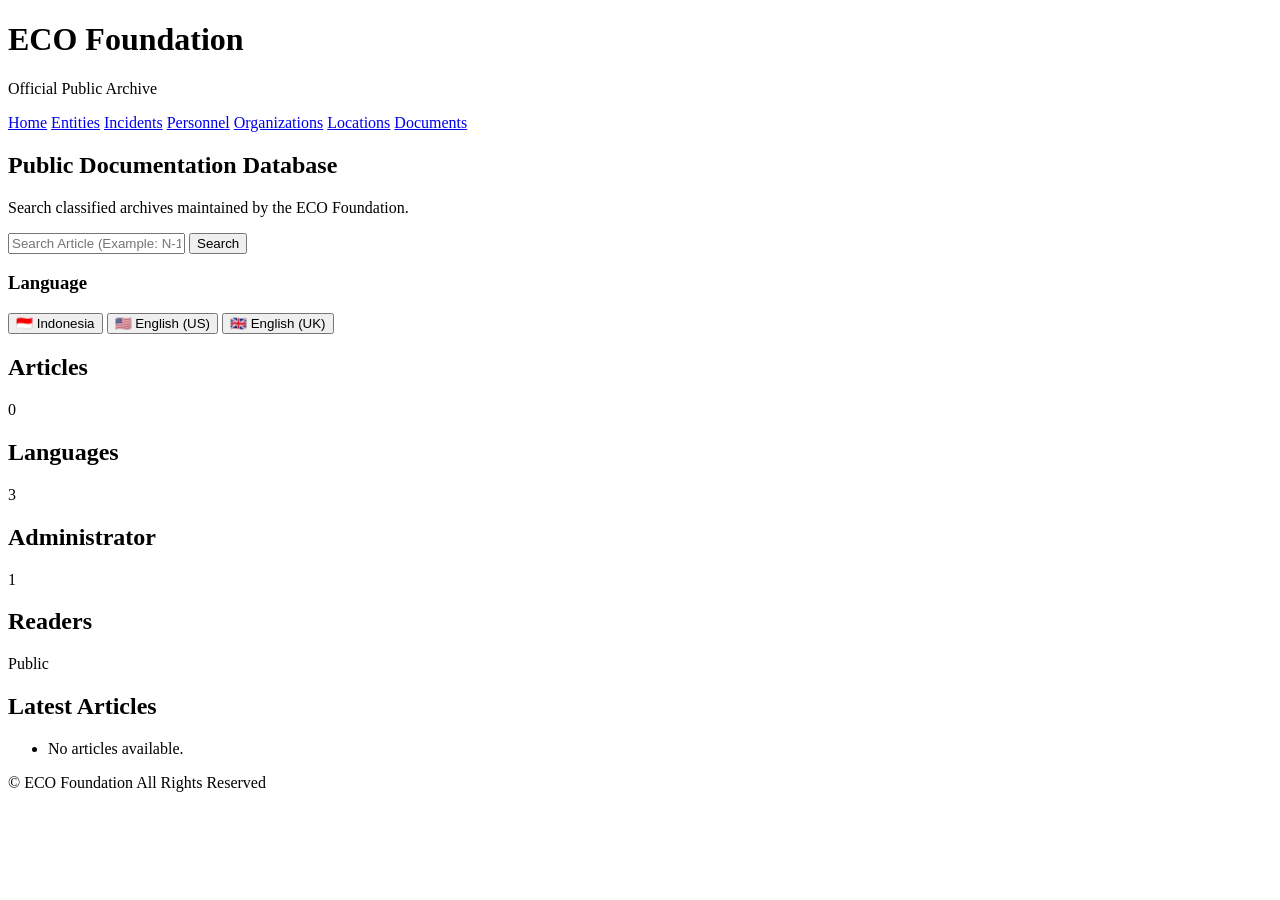
==== index.html @ d54bfefe "Add initial index.html for ECO Foundation website Initial HTML structure for the ECO Foundation webs" ====
<!DOCTYPE html>
<html lang="id">
<head>
    <meta charset="UTF-8">
    <meta name="viewport" content="width=device-width, initial-scale=1.0">
    <title>ECO Foundation</title>

    <link rel="stylesheet" href="style.css">
</head>

<body>

<header>

<div class="logo">
    <h1>ECO Foundation</h1>
    <p>Official Public Archive</p>
</div>

<nav>

<a href="#">Home</a>

<a href="#">Entities</a>

<a href="#">Incidents</a>

<a href="#">Personnel</a>

<a href="#">Organizations</a>

<a href="#">Locations</a>

<a href="#">Documents</a>

</nav>

</header>

<section class="hero">

<h2>Public Documentation Database</h2>

<p>
Search classified archives maintained by the ECO Foundation.
</p>

<input
type="text"
placeholder="Search Article (Example: N-128)"
id="searchBox">

<button id="searchButton">
Search
</button>

</section>

<section class="language">

<h3>Language</h3>

<button>🇮🇩 Indonesia</button>

<button>🇺🇸 English (US)</button>

<button>🇬🇧 English (UK)</button>

</section>

<section class="stats">

<div>

<h2>Articles</h2>

<p>0</p>

</div>

<div>

<h2>Languages</h2>

<p>3</p>

</div>

<div>

<h2>Administrator</h2>

<p>1</p>

</div>

<div>

<h2>Readers</h2>

<p>Public</p>

</div>

</section>

<section class="latest">

<h2>Latest Articles</h2>

<ul>

<li>No articles available.</li>

</ul>

</section>

<footer>

<p>

© ECO Foundation

All Rights Reserved

</p>

</footer>

<script src="app.js"></script>

</body>
  </html>
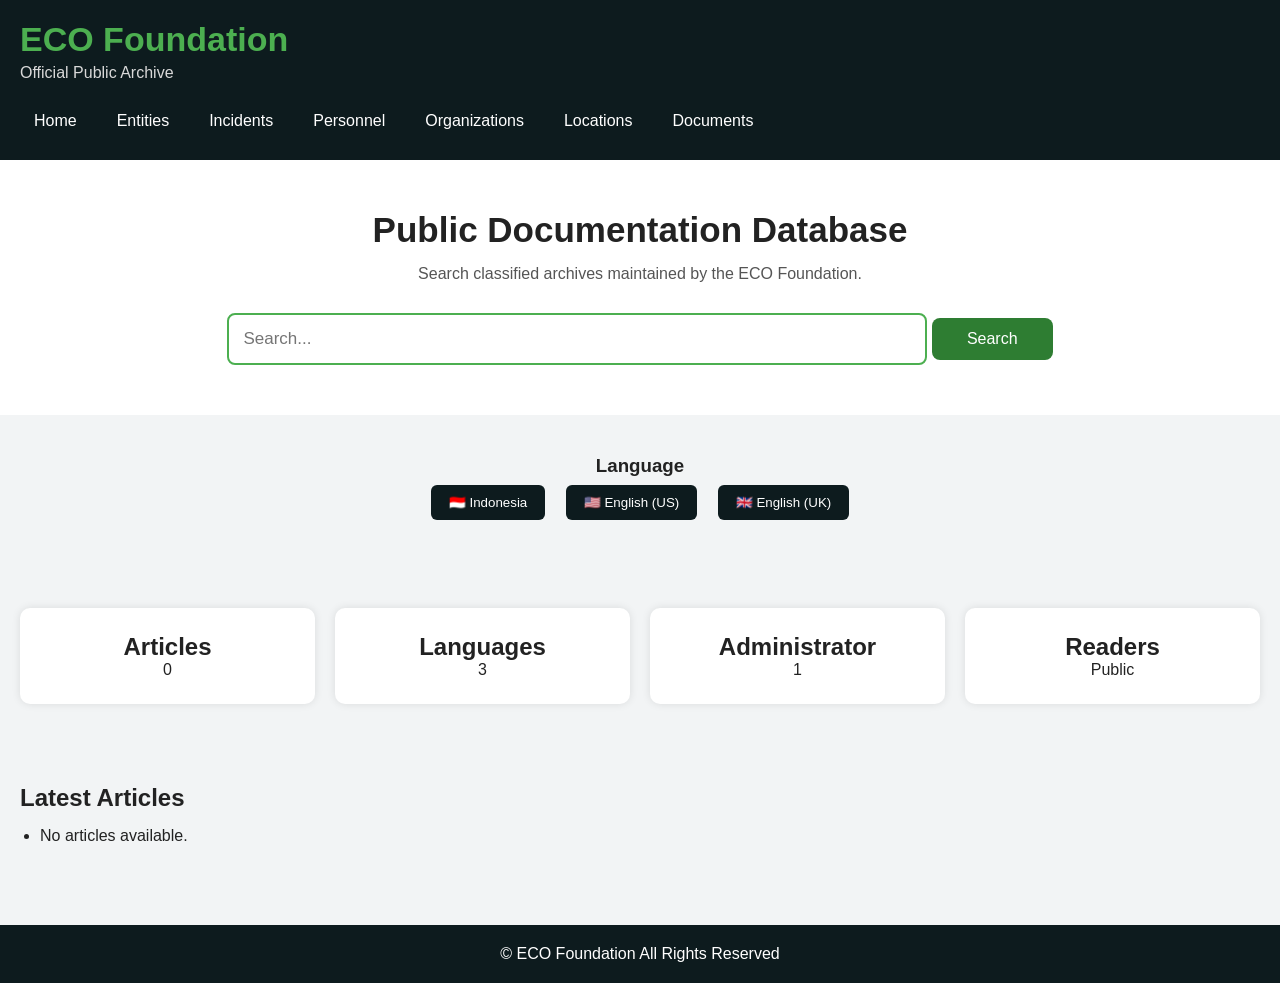
==== commit 6e074857: "Fix placeholder text in search input field" ====
--- a/index.html
+++ b/index.html
@@ -47,7 +47,7 @@
 
 <input
 type="text"
-placeholder="Search Article (Example: N-128)"
+placeholder="Search..."
 id="searchBox">
 
 <button id="searchButton">
--- a/style.css
+++ b/style.css
@@ -0,0 +1,133 @@
+*{
+margin:0;
+padding:0;
+box-sizing:border-box;
+font-family:Arial,Helvetica,sans-serif;
+}
+
+body{
+background:#f2f4f5;
+color:#222;
+}
+
+header{
+background:#0d1b1e;
+color:white;
+padding:20px;
+}
+
+.logo h1{
+font-size:34px;
+color:#4caf50;
+}
+
+.logo p{
+margin-top:5px;
+color:#d9d9d9;
+}
+
+nav{
+margin-top:20px;
+display:flex;
+flex-wrap:wrap;
+gap:12px;
+}
+
+nav a{
+text-decoration:none;
+color:white;
+padding:10px 14px;
+border-radius:6px;
+transition:.3s;
+}
+
+nav a:hover{
+background:#2e7d32;
+}
+
+.hero{
+padding:50px 20px;
+text-align:center;
+background:white;
+}
+
+.hero h2{
+font-size:35px;
+margin-bottom:15px;
+}
+
+.hero p{
+margin-bottom:20px;
+color:#555;
+}
+
+#searchBox{
+width:80%;
+max-width:700px;
+padding:14px;
+border:2px solid #4caf50;
+border-radius:8px;
+font-size:17px;
+}
+
+#searchButton{
+margin-top:15px;
+padding:12px 35px;
+background:#2e7d32;
+color:white;
+border:none;
+border-radius:8px;
+cursor:pointer;
+font-size:16px;
+}
+
+#searchButton:hover{
+background:#256428;
+}
+
+.language{
+padding:40px 20px;
+text-align:center;
+}
+
+.language button{
+margin:8px;
+padding:10px 18px;
+border:none;
+background:#0d1b1e;
+color:white;
+border-radius:6px;
+cursor:pointer;
+}
+
+.stats{
+display:grid;
+grid-template-columns:repeat(auto-fit,minmax(180px,1fr));
+gap:20px;
+padding:40px 20px;
+}
+
+.stats div{
+background:white;
+padding:25px;
+text-align:center;
+border-radius:10px;
+box-shadow:0 0 8px rgba(0,0,0,.1);
+}
+
+.latest{
+padding:40px 20px;
+}
+
+.latest ul{
+margin-top:15px;
+padding-left:20px;
+}
+
+footer{
+margin-top:40px;
+background:#0d1b1e;
+color:white;
+text-align:center;
+padding:20px;
+  }
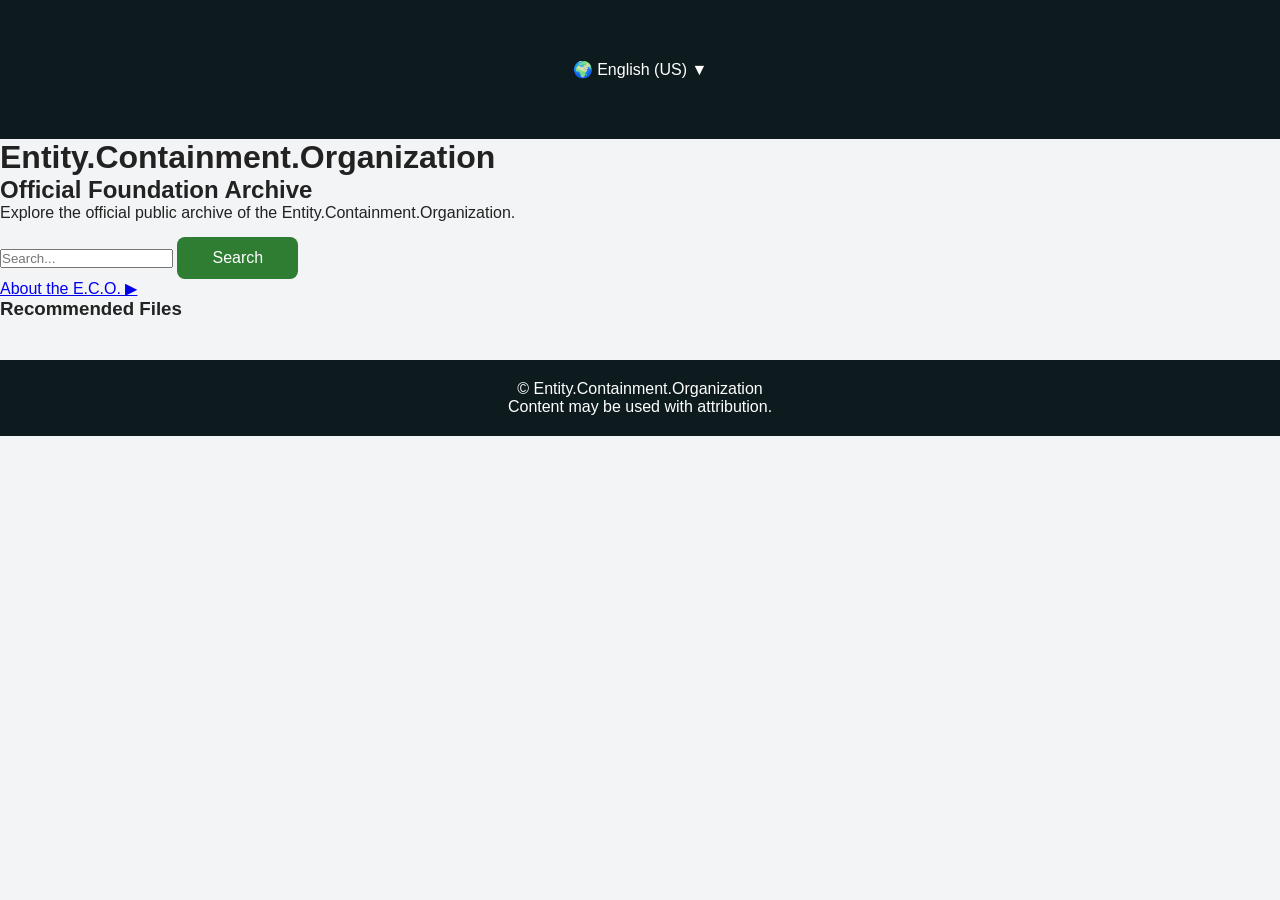
==== commit 4a3301bf: "Update HTML structure and content for E.C.O." ====
--- a/index.html
+++ b/index.html
@@ -1,134 +1,66 @@
 <!DOCTYPE html>
-<html lang="id">
+<html lang="en">
 <head>
     <meta charset="UTF-8">
     <meta name="viewport" content="width=device-width, initial-scale=1.0">
-    <title>ECO Foundation</title>
+    <title>Entity.Containment.Organization</title>
 
     <link rel="stylesheet" href="style.css">
 </head>
-
 <body>
 
-<header>
-
-<div class="logo">
-    <h1>ECO Foundation</h1>
-    <p>Official Public Archive</p>
-</div>
-
-<nav>
-
-<a href="#">Home</a>
-
-<a href="#">Entities</a>
-
-<a href="#">Incidents</a>
-
-<a href="#">Personnel</a>
-
-<a href="#">Organizations</a>
-
-<a href="#">Locations</a>
-
-<a href="#">Documents</a>
-
-</nav>
-
+<header class="topbar">
+    <div class="language">
+        🌍 English (US) ▼
+    </div>
 </header>
 
-<section class="hero">
+<main class="container">
 
-<h2>Public Documentation Database</h2>
+    <h1>Entity.Containment.Organization</h1>
 
-<p>
-Search classified archives maintained by the ECO Foundation.
-</p>
+    <h2>Official Foundation Archive</h2>
 
-<input
-type="text"
-placeholder="Search..."
-id="searchBox">
+    <p class="intro">
+        Explore the official public archive of the
+        Entity.Containment.Organization.
+    </p>
 
-<button id="searchButton">
-Search
-</button>
+    <div class="search-box">
+        <input
+            type="text"
+            id="searchInput"
+            placeholder="Search..."
+        >
 
-</section>
+        <button id="searchButton">
+            Search
+        </button>
+    </div>
 
-<section class="language">
+    <div class="about-link">
+        <a href="about.html">
+            About the E.C.O. ▶
+        </a>
+    </div>
 
-<h3>Language</h3>
+    <section id="recommended">
+        <h3>Recommended Files</h3>
 
-<button>🇮🇩 Indonesia</button>
+        <!-- Nanti artikel random muncul di sini -->
+    </section>
 
-<button>🇺🇸 English (US)</button>
-
-<button>🇬🇧 English (UK)</button>
-
-</section>
-
-<section class="stats">
-
-<div>
-
-<h2>Articles</h2>
-
-<p>0</p>
-
-</div>
-
-<div>
-
-<h2>Languages</h2>
-
-<p>3</p>
-
-</div>
-
-<div>
-
-<h2>Administrator</h2>
-
-<p>1</p>
-
-</div>
-
-<div>
-
-<h2>Readers</h2>
-
-<p>Public</p>
-
-</div>
-
-</section>
-
-<section class="latest">
-
-<h2>Latest Articles</h2>
-
-<ul>
-
-<li>No articles available.</li>
-
-</ul>
-
-</section>
+</main>
 
 <footer>
 
-<p>
+    <p>© Entity.Containment.Organization</p>
 
-© ECO Foundation
-
-All Rights Reserved
-
-</p>
+    <p>Content may be used with attribution.</p>
 
 </footer>
 
 <script src="app.js"></script>
 
 </body>
-  </html>
+</html>
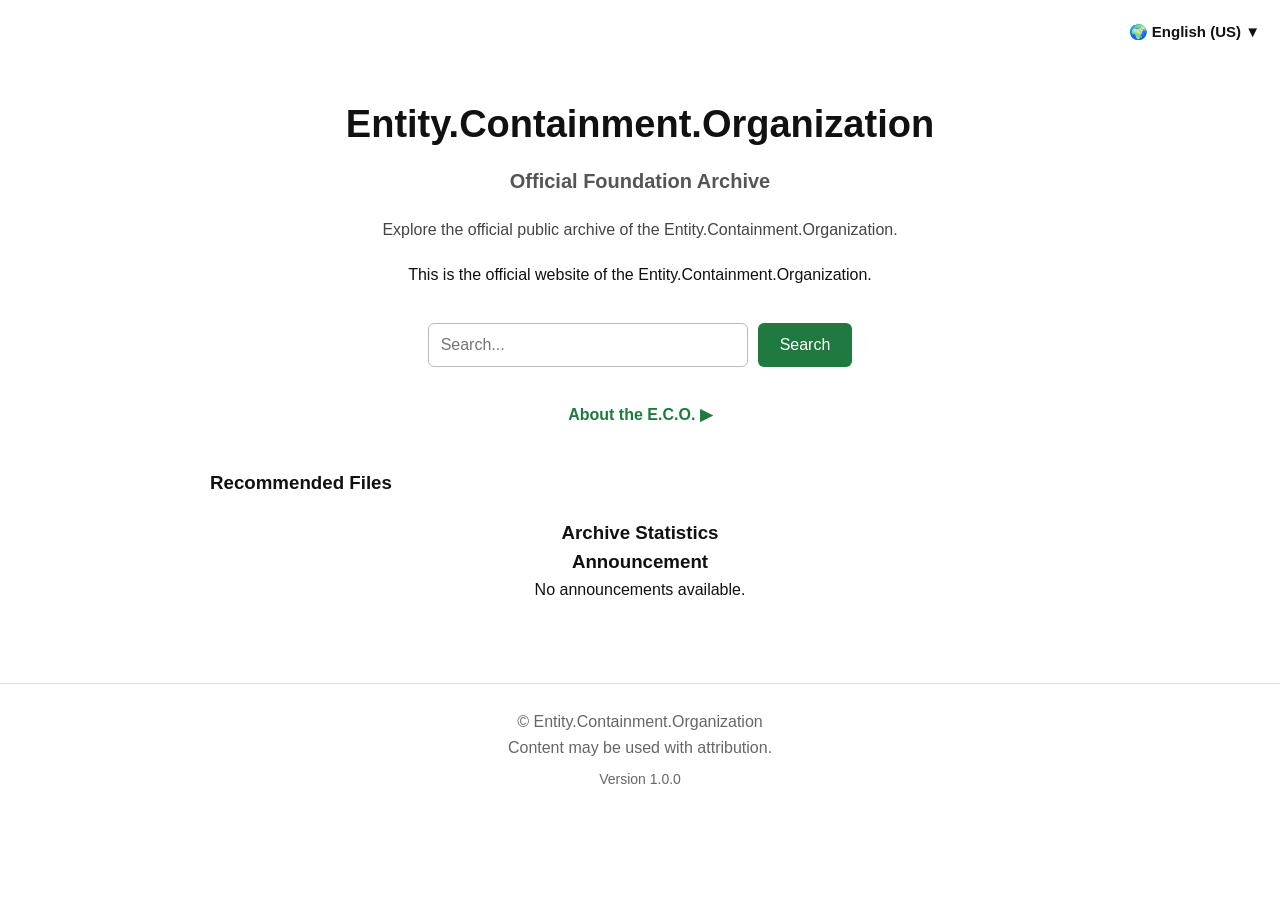
==== commit 2f8ee553: "Enhance index.html with new sections and updates Added additional sections for statistics and announ" ====
--- a/index.html
+++ b/index.html
@@ -10,9 +10,11 @@
 <body>
 
 <header class="topbar">
+
     <div class="language">
         🌍 English (US) ▼
     </div>
+
 </header>
 
 <main class="container">
@@ -26,7 +28,13 @@
         Entity.Containment.Organization.
     </p>
 
+    <p class="official">
+        This is the official website of the
+        Entity.Containment.Organization.
+    </p>
+
     <div class="search-box">
+
         <input
             type="text"
             id="searchInput"
@@ -36,18 +44,37 @@
         <button id="searchButton">
             Search
         </button>
+
     </div>
 
     <div class="about-link">
-        <a href="about.html">
+        <a href="#">
             About the E.C.O. ▶
         </a>
     </div>
 
     <section id="recommended">
+
         <h3>Recommended Files</h3>
 
-        <!-- Nanti artikel random muncul di sini -->
+    </section>
+
+    <section id="banner">
+
+    </section>
+
+    <section id="statistics">
+
+        <h3>Archive Statistics</h3>
+
+    </section>
+
+    <section id="announcement">
+
+        <h3>Announcement</h3>
+
+        <p>No announcements available.</p>
+
     </section>
 
 </main>
@@ -58,9 +85,11 @@
 
     <p>Content may be used with attribution.</p>
 
+    <p>Version 1.0.0</p>
+
 </footer>
 
 <script src="app.js"></script>
 
 </body>
-</html>
+    </html>
--- a/style.css
+++ b/style.css
@@ -1,133 +1,135 @@
-*{
-margin:0;
-padding:0;
-box-sizing:border-box;
-font-family:Arial,Helvetica,sans-serif;
+* {
+    margin: 0;
+    padding: 0;
+    box-sizing: border-box;
 }
 
-body{
-background:#f2f4f5;
-color:#222;
+body {
+    background: #ffffff;
+    color: #111111;
+    font-family: Arial, Helvetica, sans-serif;
+    line-height: 1.6;
 }
 
-header{
-background:#0d1b1e;
-color:white;
-padding:20px;
+.topbar {
+    display: flex;
+    justify-content: flex-end;
+    padding: 20px;
 }
 
-.logo h1{
-font-size:34px;
-color:#4caf50;
+.language {
+    cursor: pointer;
+    font-size: 15px;
+    font-weight: bold;
 }
 
-.logo p{
-margin-top:5px;
-color:#d9d9d9;
+.container {
+    max-width: 900px;
+    margin: auto;
+    padding: 20px;
+    text-align: center;
 }
 
-nav{
-margin-top:20px;
-display:flex;
-flex-wrap:wrap;
-gap:12px;
+h1 {
+    font-size: 38px;
+    margin-top: 10px;
 }
 
-nav a{
-text-decoration:none;
-color:white;
-padding:10px 14px;
-border-radius:6px;
-transition:.3s;
+h2 {
+    font-size: 20px;
+    color: #555;
+    margin-top: 10px;
 }
 
-nav a:hover{
-background:#2e7d32;
+.intro {
+    margin: 20px auto;
+    max-width: 650px;
+    color: #444;
 }
 
-.hero{
-padding:50px 20px;
-text-align:center;
-background:white;
+.search-box {
+    display: flex;
+    justify-content: center;
+    gap: 10px;
+    margin: 35px 0;
+    flex-wrap: wrap;
 }
 
-.hero h2{
-font-size:35px;
-margin-bottom:15px;
+.search-box input {
+    width: 320px;
+    padding: 12px;
+    border: 1px solid #bbb;
+    border-radius: 6px;
+    font-size: 16px;
 }
 
-.hero p{
-margin-bottom:20px;
-color:#555;
+.search-box button {
+    padding: 12px 22px;
+    border: none;
+    background: #1f7a3f;
+    color: white;
+    border-radius: 6px;
+    cursor: pointer;
+    font-size: 16px;
 }
 
-#searchBox{
-width:80%;
-max-width:700px;
-padding:14px;
-border:2px solid #4caf50;
-border-radius:8px;
-font-size:17px;
+.search-box button:hover {
+    background: #176332;
 }
 
-#searchButton{
-margin-top:15px;
-padding:12px 35px;
-background:#2e7d32;
-color:white;
-border:none;
-border-radius:8px;
-cursor:pointer;
-font-size:16px;
+.about-link {
+    margin: 25px 0;
 }
 
-#searchButton:hover{
-background:#256428;
+.about-link a {
+    text-decoration: none;
+    color: #1f7a3f;
+    font-weight: bold;
 }
 
-.language{
-padding:40px 20px;
-text-align:center;
+.about-link a:hover {
+    text-decoration: underline;
 }
 
-.language button{
-margin:8px;
-padding:10px 18px;
-border:none;
-background:#0d1b1e;
-color:white;
-border-radius:6px;
-cursor:pointer;
+#recommended {
+    text-align: left;
+    margin-top: 40px;
 }
 
-.stats{
-display:grid;
-grid-template-columns:repeat(auto-fit,minmax(180px,1fr));
-gap:20px;
-padding:40px 20px;
+#recommended h3 {
+    margin-bottom: 20px;
 }
 
-.stats div{
-background:white;
-padding:25px;
-text-align:center;
-border-radius:10px;
-box-shadow:0 0 8px rgba(0,0,0,.1);
+footer {
+    margin-top: 60px;
+    padding: 25px;
+    text-align: center;
+    color: #666;
+    border-top: 1px solid #ddd;
 }
 
-.latest{
-padding:40px 20px;
+footer p:last-child {
+    margin-top: 8px;
+    font-size: 14px;
 }
 
-.latest ul{
-margin-top:15px;
-padding-left:20px;
+@media (max-width: 600px) {
+
+    h1 {
+        font-size: 28px;
+    }
+
+    .search-box {
+        flex-direction: column;
+        align-items: center;
+    }
+
+    .search-box input {
+        width: 100%;
+    }
+
+    .search-box button {
+        width: 100%;
+    }
+
 }
-
-footer{
-margin-top:40px;
-background:#0d1b1e;
-color:white;
-text-align:center;
-padding:20px;
-  }
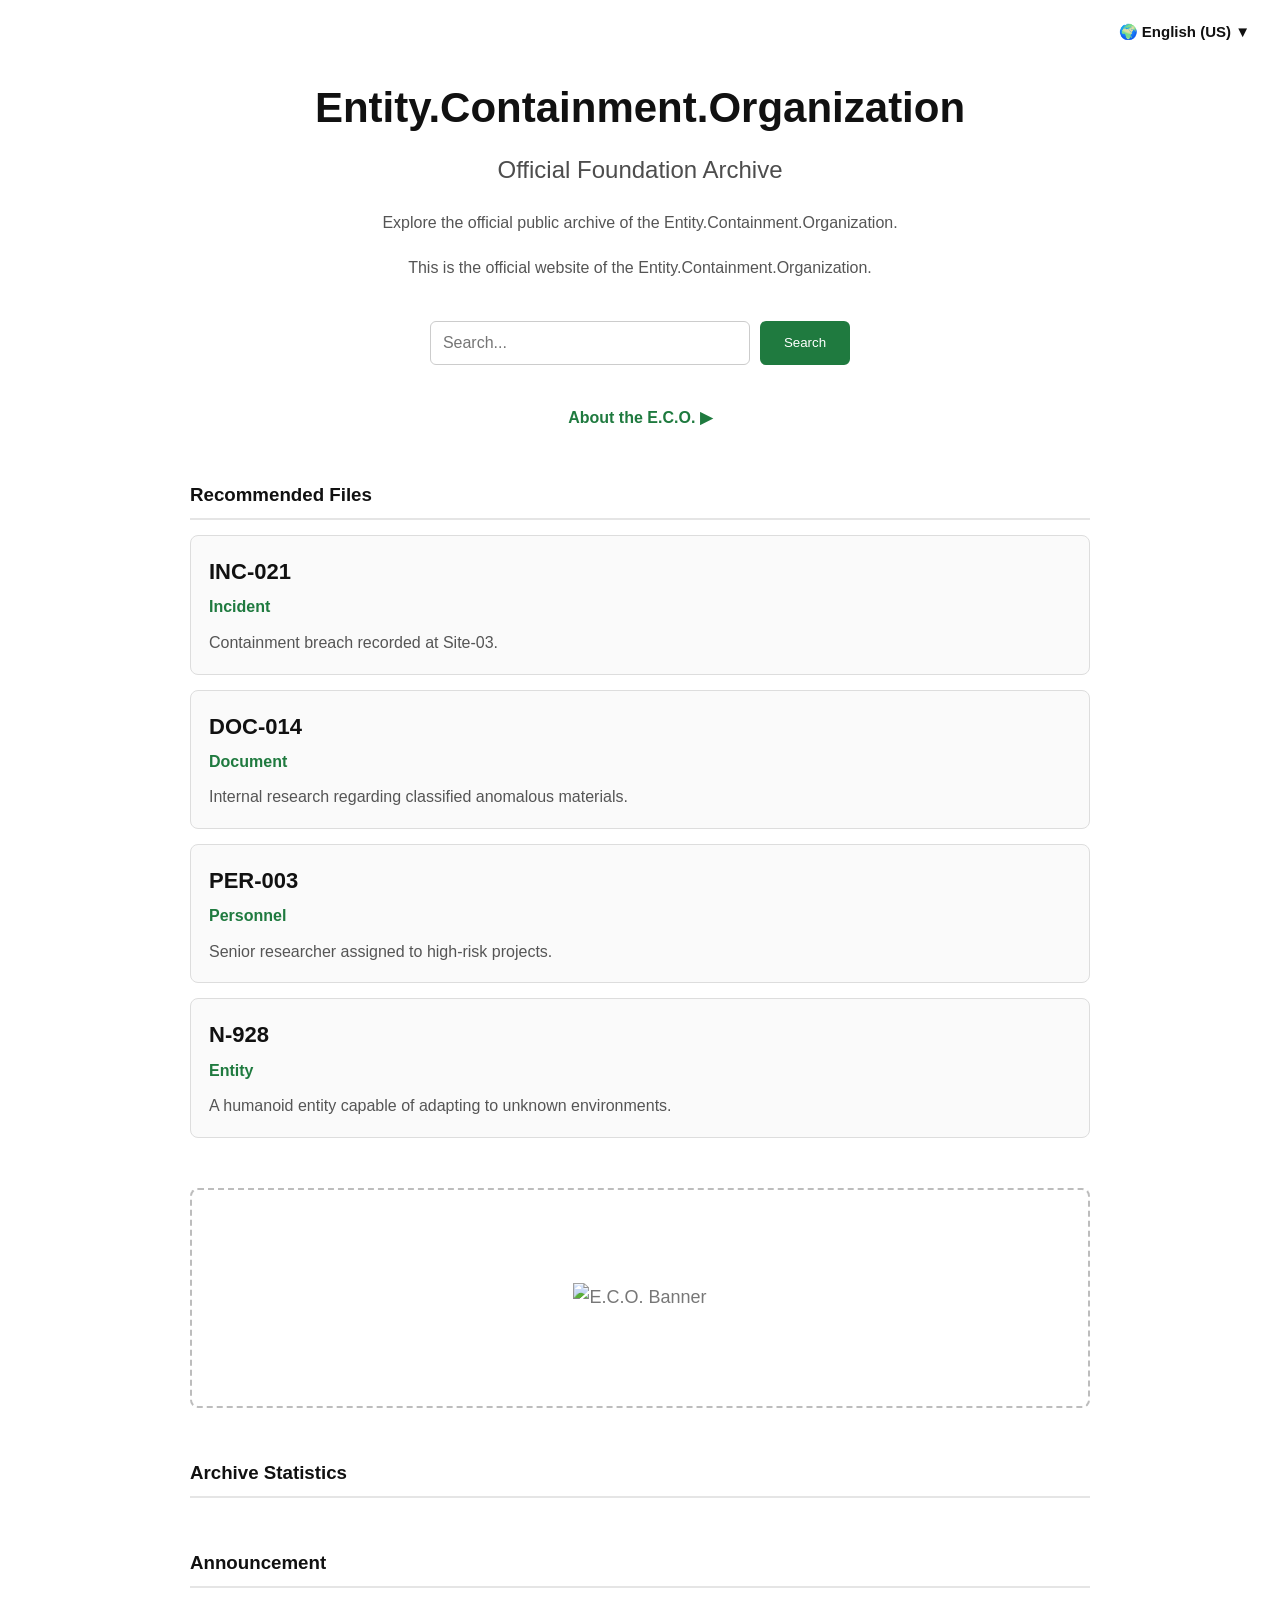
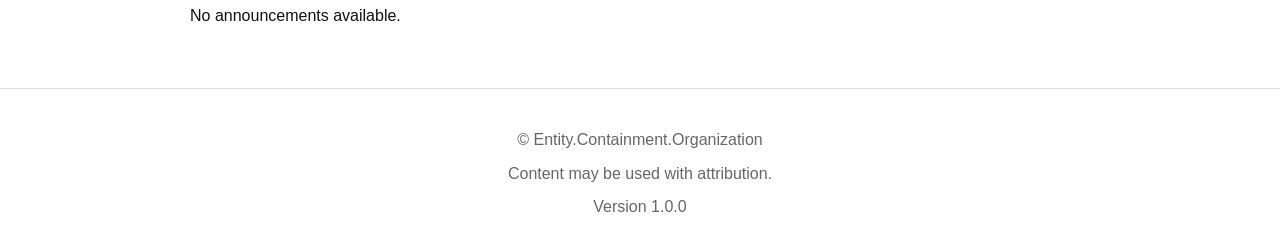
==== commit 9a798e3f: "Add banner image to index.html Added banner image to the banner section." ====
--- a/index.html
+++ b/index.html
@@ -59,9 +59,15 @@
 
     </section>
 
-    <section id="banner">
+<section id="banner">
 
-    </section>
+    <img
+        id="bannerImage"
+        src="images/default-banner.jpg"
+        alt="E.C.O. Banner"
+    >
+
+</section>
 
     <section id="statistics">
 
--- a/style.css
+++ b/style.css
@@ -1,135 +1,164 @@
-* {
-    margin: 0;
-    padding: 0;
-    box-sizing: border-box;
+*{
+    margin:0;
+    padding:0;
+    box-sizing:border-box;
 }
 
-body {
-    background: #ffffff;
-    color: #111111;
-    font-family: Arial, Helvetica, sans-serif;
-    line-height: 1.6;
+body{
+    background:#ffffff;
+    color:#111111;
+    font-family:Arial,Helvetica,sans-serif;
+    line-height:1.6;
 }
 
-.topbar {
-    display: flex;
-    justify-content: flex-end;
-    padding: 20px;
+.topbar{
+    display:flex;
+    justify-content:flex-end;
+    align-items:center;
+    padding:20px 30px;
 }
 
-.language {
-    cursor: pointer;
-    font-size: 15px;
-    font-weight: bold;
+.language{
+    font-size:15px;
+    font-weight:bold;
+    cursor:pointer;
 }
 
-.container {
-    max-width: 900px;
-    margin: auto;
-    padding: 20px;
-    text-align: center;
+.container{
+    width:90%;
+    max-width:900px;
+    margin:auto;
+    text-align:center;
 }
 
-h1 {
-    font-size: 38px;
-    margin-top: 10px;
+h1{
+    margin-top:10px;
+    font-size:42px;
 }
 
-h2 {
-    font-size: 20px;
-    color: #555;
-    margin-top: 10px;
+h2{
+    margin-top:10px;
+    color:#4d4d4d;
+    font-weight:normal;
 }
 
-.intro {
-    margin: 20px auto;
-    max-width: 650px;
-    color: #444;
+.intro,
+.official{
+    margin-top:20px;
+    color:#555;
 }
 
-.search-box {
-    display: flex;
-    justify-content: center;
-    gap: 10px;
-    margin: 35px 0;
-    flex-wrap: wrap;
+.search-box{
+    display:flex;
+    justify-content:center;
+    gap:10px;
+    margin:40px 0;
+    flex-wrap:wrap;
 }
 
-.search-box input {
-    width: 320px;
-    padding: 12px;
-    border: 1px solid #bbb;
-    border-radius: 6px;
-    font-size: 16px;
+.search-box input{
+    width:320px;
+    padding:12px;
+    border:1px solid #ccc;
+    border-radius:6px;
+    font-size:16px;
 }
 
-.search-box button {
-    padding: 12px 22px;
-    border: none;
-    background: #1f7a3f;
-    color: white;
-    border-radius: 6px;
-    cursor: pointer;
-    font-size: 16px;
+.search-box button{
+    padding:12px 24px;
+    background:#1f7a3f;
+    color:white;
+    border:none;
+    border-radius:6px;
+    cursor:pointer;
 }
 
-.search-box button:hover {
-    background: #176332;
+.search-box button:hover{
+    background:#176432;
 }
 
-.about-link {
-    margin: 25px 0;
+.about-link{
+    margin:35px 0;
 }
 
-.about-link a {
-    text-decoration: none;
-    color: #1f7a3f;
-    font-weight: bold;
+.about-link a{
+    color:#1f7a3f;
+    text-decoration:none;
+    font-weight:bold;
 }
 
-.about-link a:hover {
-    text-decoration: underline;
+.about-link a:hover{
+    text-decoration:underline;
 }
 
-#recommended {
-    text-align: left;
-    margin-top: 40px;
+section{
+    margin-top:50px;
+    text-align:left;
 }
 
-#recommended h3 {
-    margin-bottom: 20px;
+section h3{
+    margin-bottom:15px;
+    border-bottom:2px solid #e5e5e5;
+    padding-bottom:8px;
 }
 
-footer {
-    margin-top: 60px;
-    padding: 25px;
-    text-align: center;
-    color: #666;
-    border-top: 1px solid #ddd;
+#banner{
+    height:220px;
+    border:2px dashed #bdbdbd;
+    border-radius:8px;
+    display:flex;
+    justify-content:center;
+    align-items:center;
+    color:#777;
+    font-size:18px;
 }
 
-footer p:last-child {
-    margin-top: 8px;
-    font-size: 14px;
+footer{
+    margin-top:60px;
+    padding:30px;
+    text-align:center;
+    border-top:1px solid #ddd;
+    color:#666;
 }
 
-@media (max-width: 600px) {
+footer p{
+    margin-top:8px;
+}
 
-    h1 {
-        font-size: 28px;
+@media(max-width:600px){
+
+    h1{
+        font-size:30px;
     }
 
-    .search-box {
-        flex-direction: column;
-        align-items: center;
+    .search-box{
+        flex-direction:column;
     }
 
-    .search-box input {
-        width: 100%;
+    .search-box input,
+    .search-box button{
+        width:100%;
     }
 
-    .search-box button {
-        width: 100%;
     }
+.card{
+    border:1px solid #ddd;
+    border-radius:8px;
+    padding:18px;
+    margin-bottom:15px;
+    background:#fafafa;
+}
 
+.card h4{
+    font-size:22px;
+    margin-bottom:5px;
 }
+
+.card b{
+    color:#1f7a3f;
+}
+
+.card p{
+    margin-top:10px;
+    color:#555;
+    }
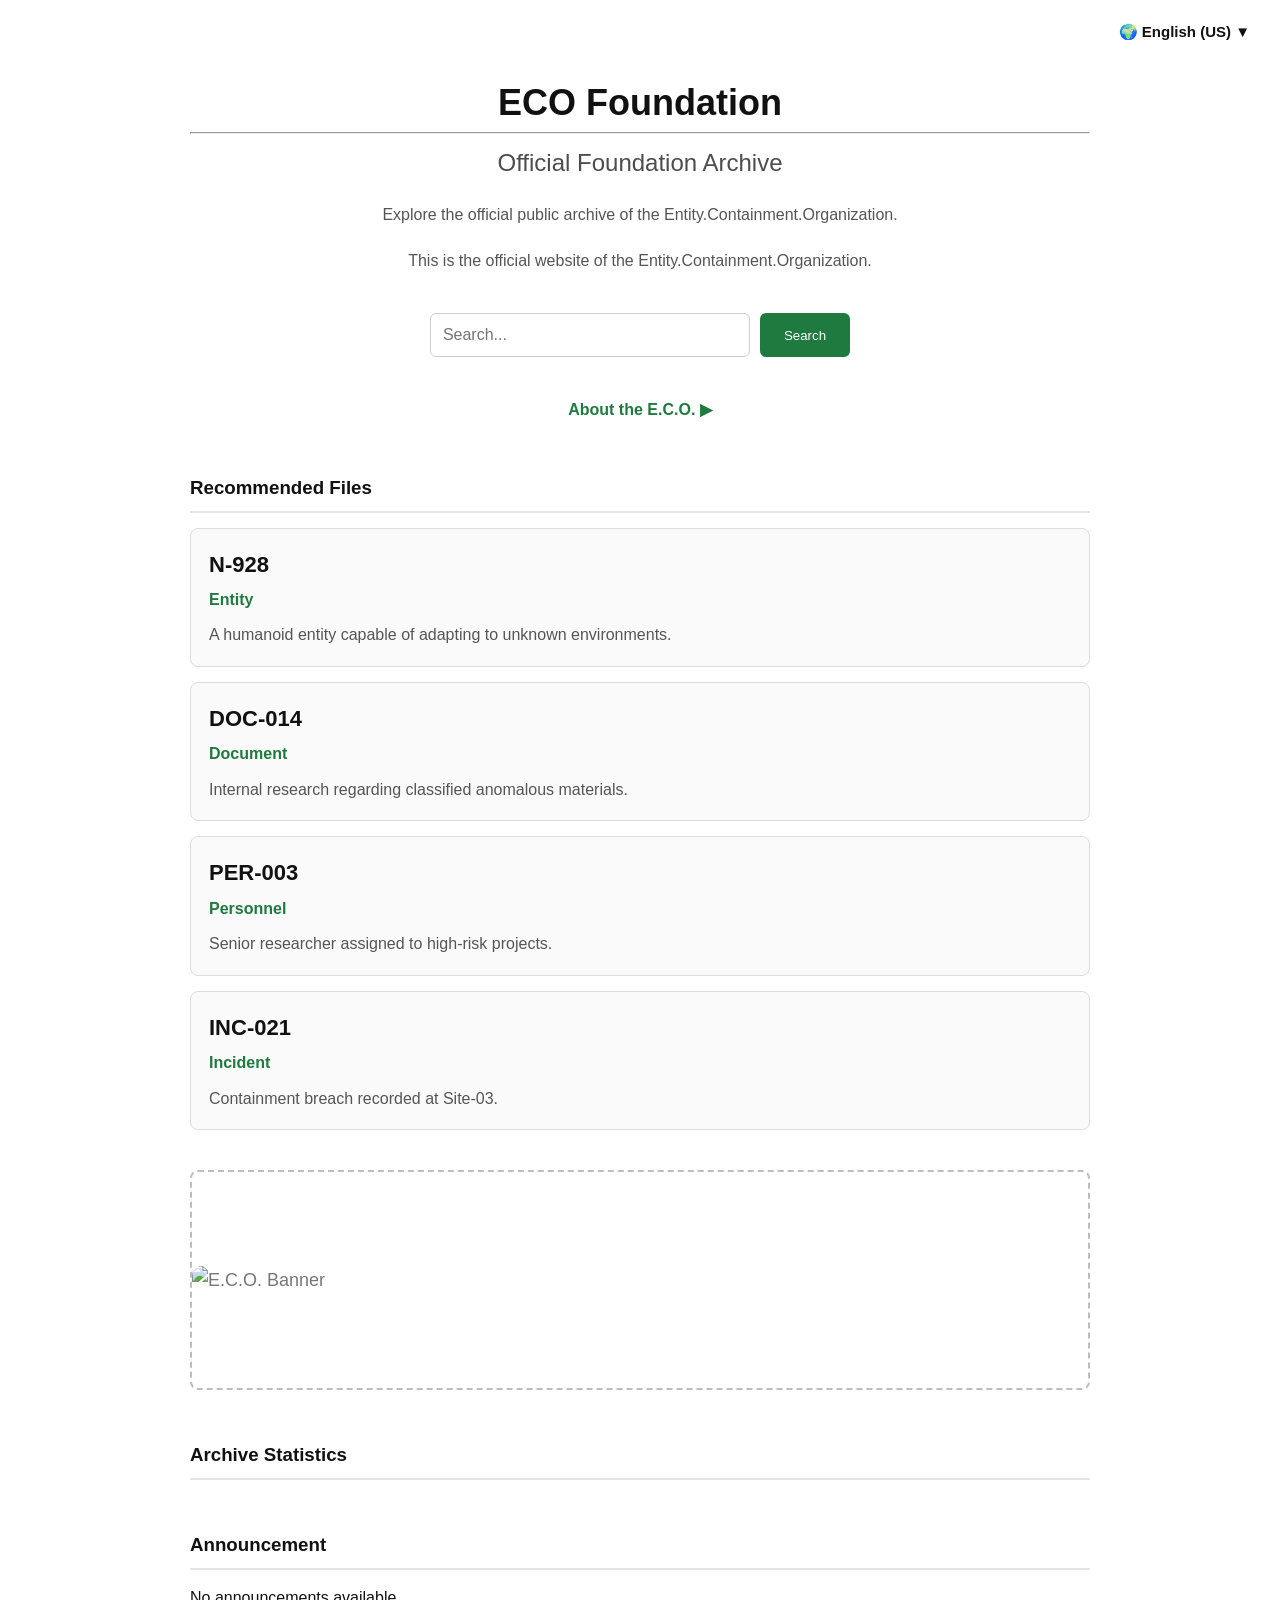
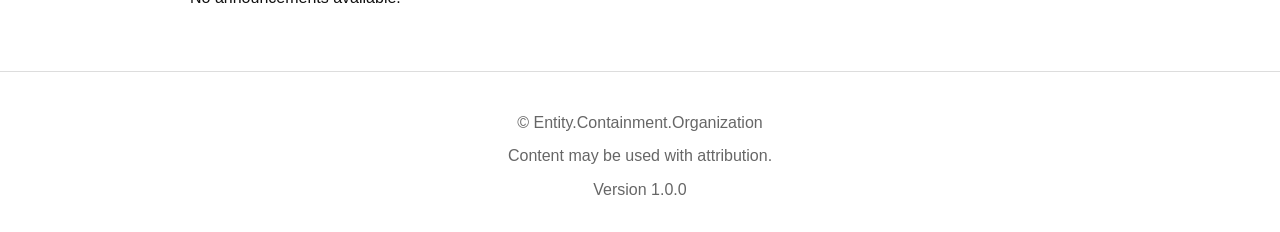
==== commit a799b4e9: "Update header and title structure in index.html" ====
--- a/index.html
+++ b/index.html
@@ -19,9 +19,14 @@
 
 <main class="container">
 
-    <h1>Entity.Containment.Organization</h1>
+<h1 class="logo-title">
+    ECO
+    <span>Foundation</span>
+</h1>
 
-    <h2>Official Foundation Archive</h2>
+<hr class="title-line">
+
+<h2>Official Foundation Archive</h2>
 
     <p class="intro">
         Explore the official public archive of the
--- a/style.css
+++ b/style.css
@@ -33,7 +33,9 @@
 
 h1{
     margin-top:10px;
-    font-size:42px;
+    font-size:36px;
+    word-break:break-word;
+    overflow-wrap:break-word;
 }
 
 h2{
@@ -162,3 +164,12 @@
     margin-top:10px;
     color:#555;
     }
+#banner{
+    margin-top:40px;
+}
+
+#banner img{
+    width:100%;
+    border-radius:10px;
+    display:block;
+    }
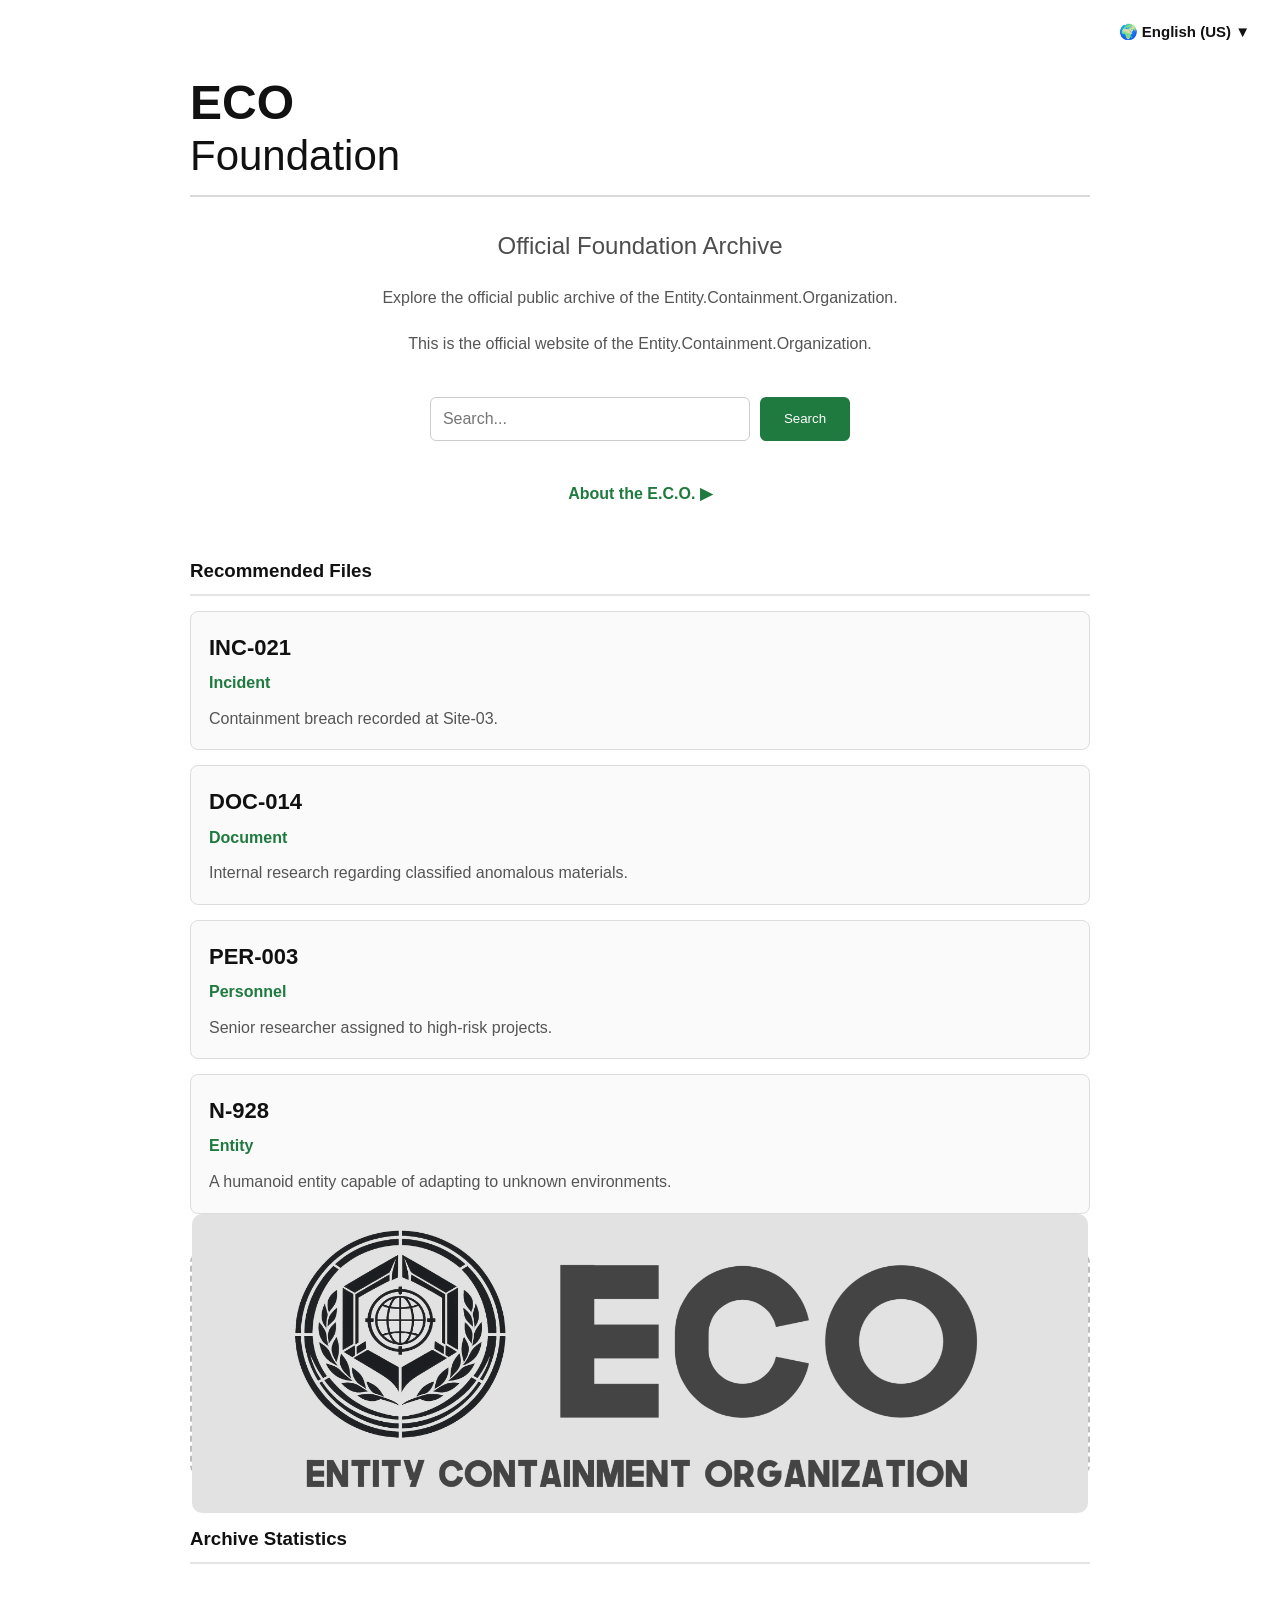
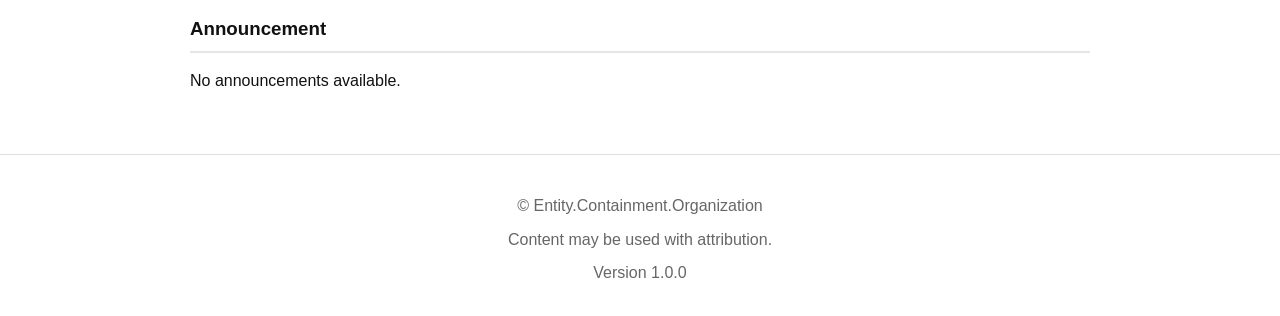
==== commit 6b5eb38c: "Update banner image source path" ====
--- a/index.html
+++ b/index.html
@@ -68,7 +68,7 @@
 
     <img
         id="bannerImage"
-        src="images/default-banner.jpg"
+        src="default-banner.jpg"
         alt="E.C.O. Banner"
     >
 
--- a/style.css
+++ b/style.css
@@ -31,11 +31,25 @@
     text-align:center;
 }
 
-h1{
-    margin-top:10px;
-    font-size:36px;
-    word-break:break-word;
-    overflow-wrap:break-word;
+.logo-title{
+    font-size:48px;
+    font-weight:bold;
+    text-align:left;
+    line-height:1;
+    margin-top:15px;
+}
+
+.logo-title span{
+    display:block;
+    font-size:42px;
+    font-weight:normal;
+    margin-top:8px;
+}
+
+.title-line{
+    margin:18px 0 30px;
+    border:none;
+    border-top:2px solid #d9d9d9;
 }
 
 h2{
@@ -129,9 +143,13 @@
 
 @media(max-width:600px){
 
-    h1{
-        font-size:30px;
-    }
+.logo-title{
+    font-size:40px;
+}
+
+.logo-title span{
+    font-size:34px;
+        }
 
     .search-box{
         flex-direction:column;
